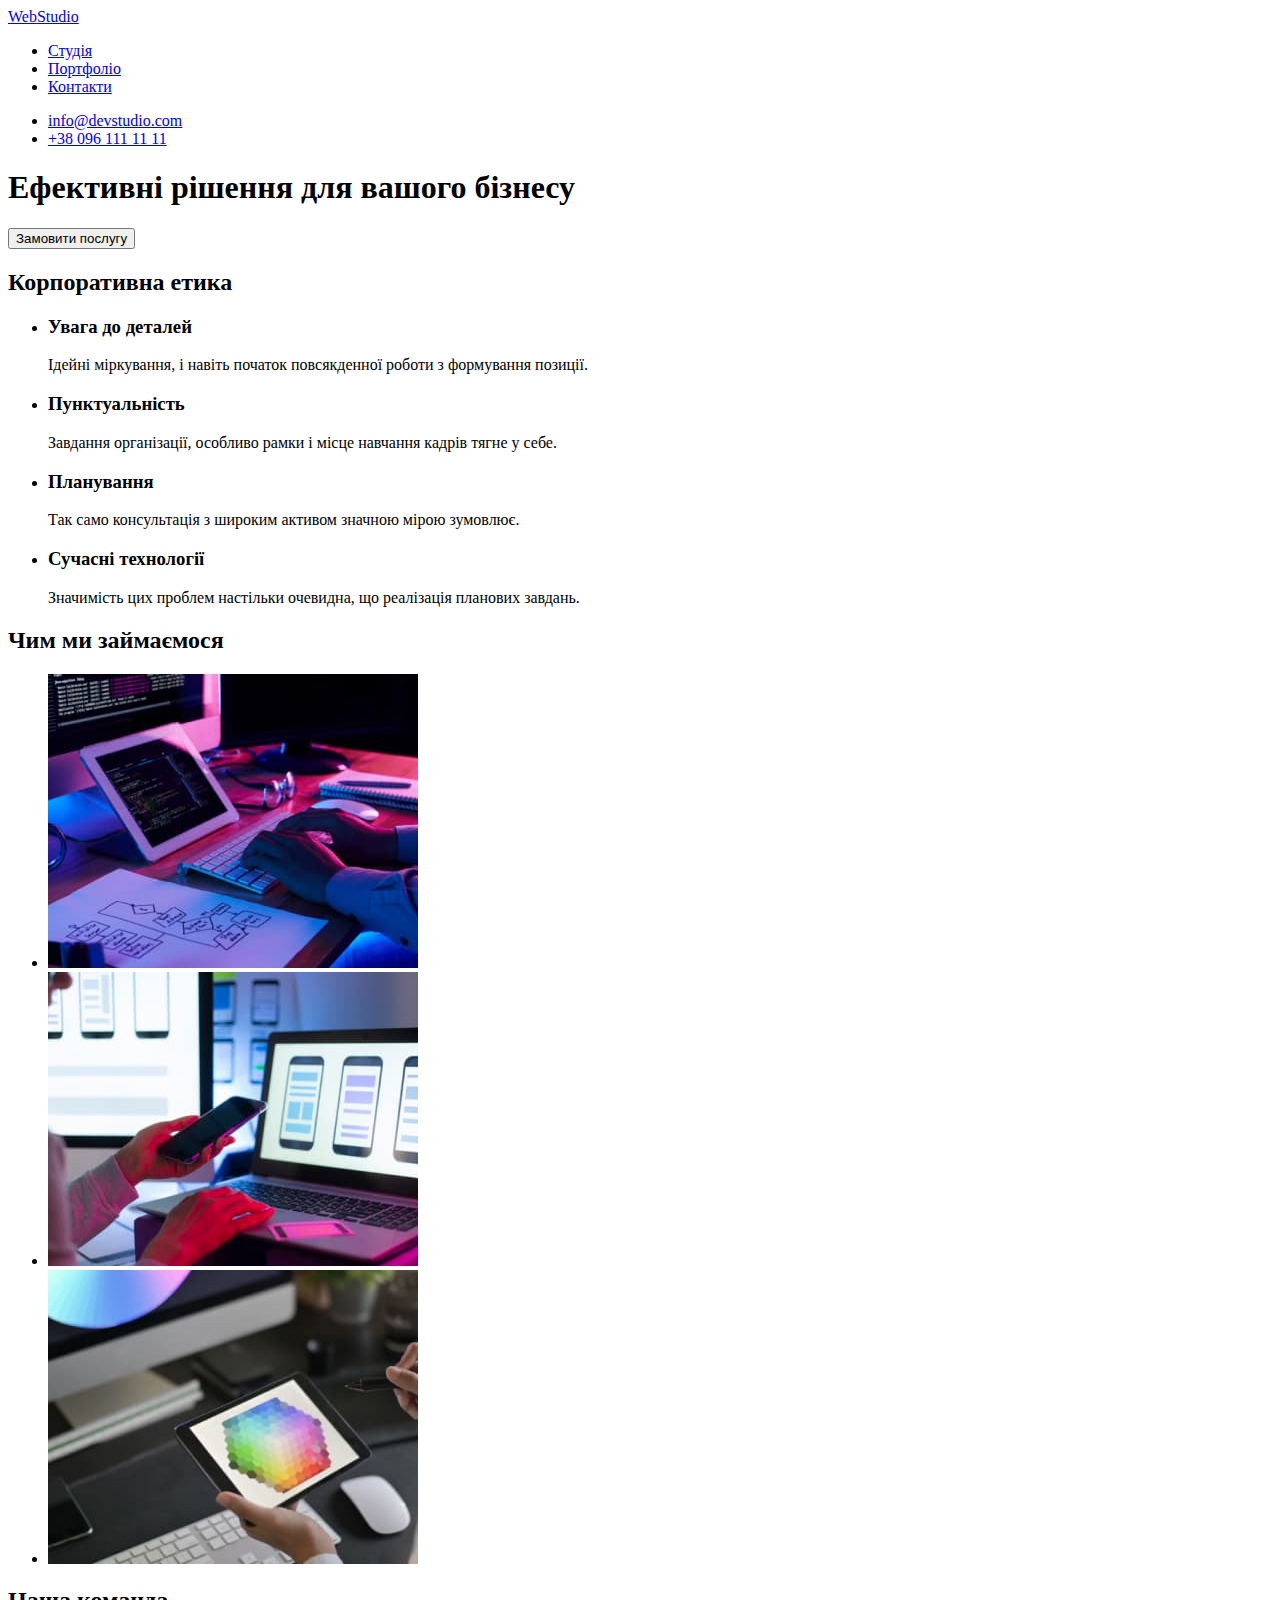
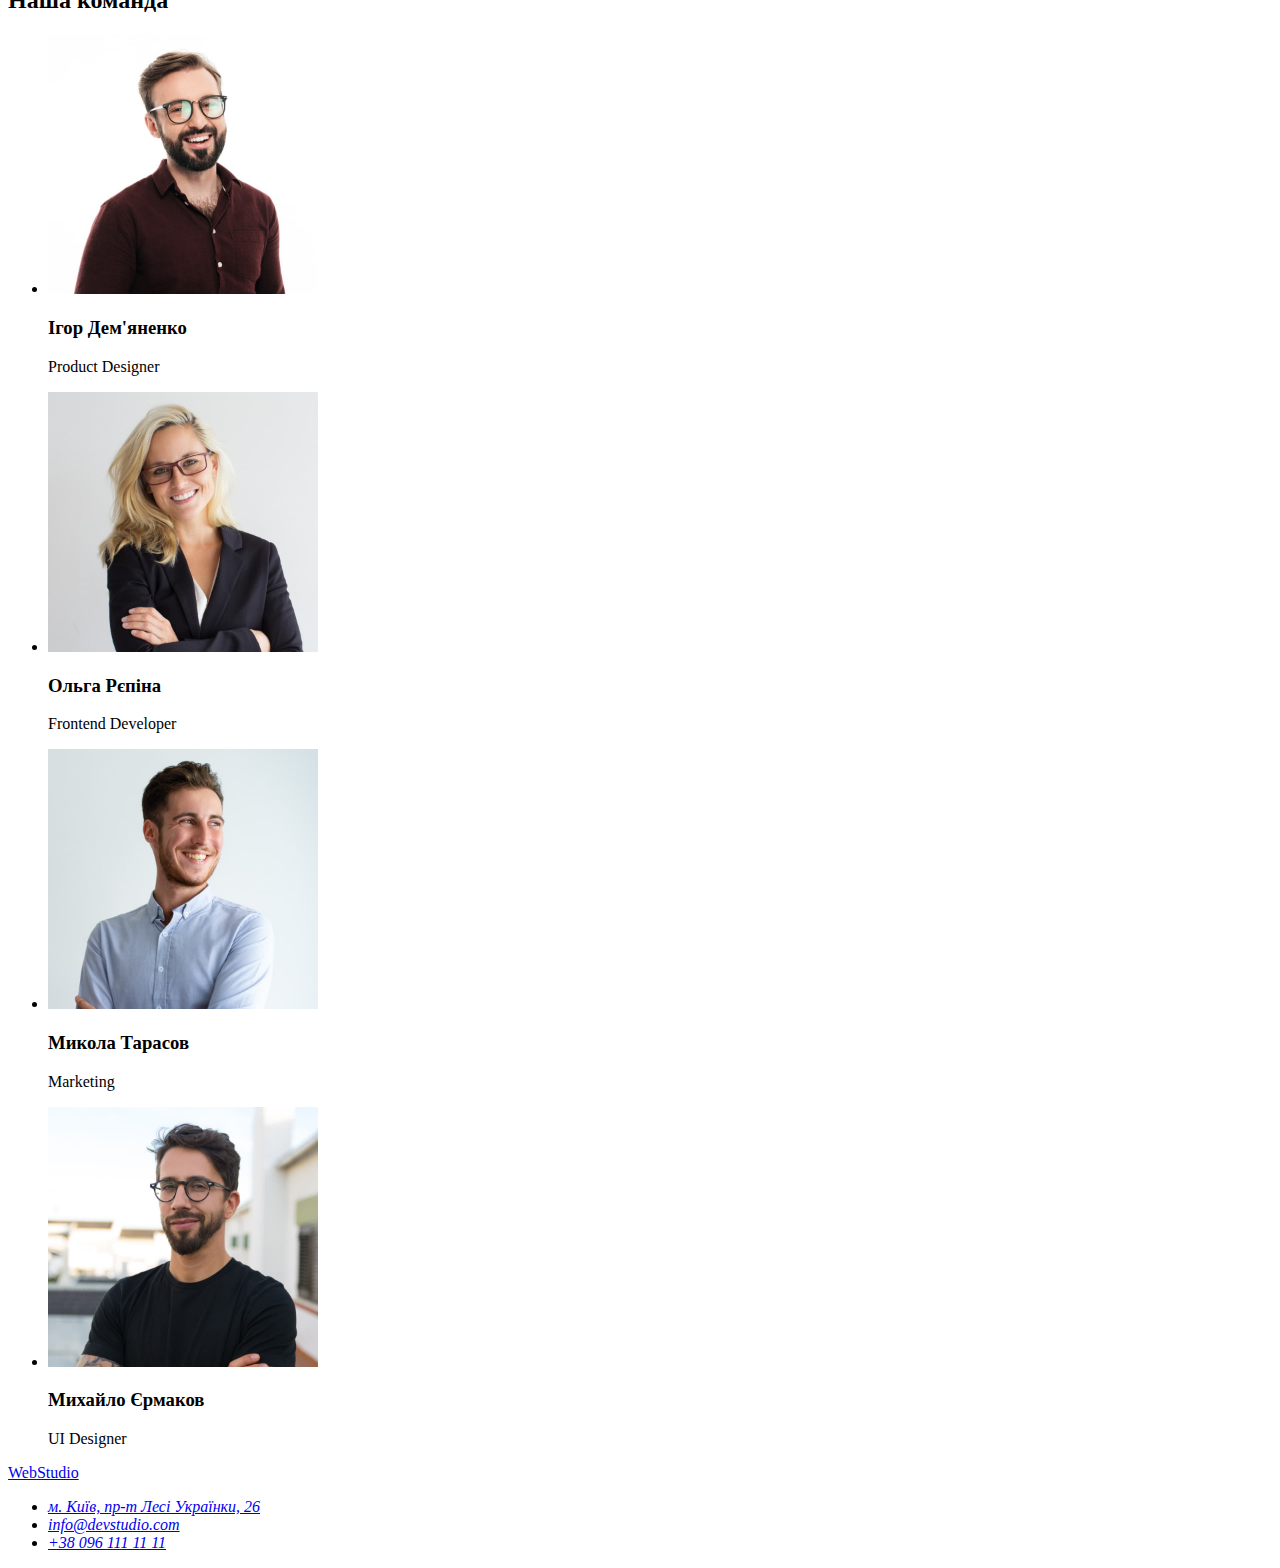
==== index.html @ a49abb54 "copy files from goit-markup-hw-01" ====
<!DOCTYPE html>
<html lang="uk">
<head>
    <meta charset="UTF-8" />
    <meta http-equiv="X-UA-Compatible" content="IE=edge" />
    <meta name="viewport" content="width=device-width, initial-scale=1.0" />
    <title>WebStudio</title>
    <link rel="stylesheet" href="./css/styles.css">
</head>
<body>
    <header>
        <nav>
            <a href="./index.html">Web<span>Studio</span></a>
            <ul>
                <li>
                    <a href="./index.html">Студія</a>
                </li>
                <li>
                    <a href="#">Портфоліо</a>
                </li>
                <li>
                    <a href="#">Контакти</a>
                </li>
            </ul>
        </nav>
        <ul>
            <li>
                <a href="mailto:info@devstudio.com">info@devstudio.com</a>
            </li>
            <li>
                <a href="tel:+380961111111">+38 096 111 11 11</a>
            </li>
        </ul>
    </header>
    <main>
        <section>
            <h1>Ефективні рішення для вашого бізнесу</h1>
            <button type="button">Замовити послугу</button>
        </section>
        <section>
            <!--Зробити h2 не видимим за допомогою CSS-->
            <h2>Корпоративна етика</h2>
            <ul>
                <li>
                    <h3>Увага до деталей</h3>
                    <p>Ідейні міркування, і навіть початок повсякденної роботи з формування позиції.</p>
                </li>
                <li>
                    <h3>Пунктуальність</h3>
                    <p>Завдання організації, особливо рамки і місце навчання кадрів тягне у себе.</p>
                </li>
                <li>
                    <h3>Планування</h3>
                    <p>Так само консультація з широким активом значною мірою зумовлює.</p>
                </li>
                <li>
                    <h3>Сучасні технології</h3>
                    <p>Значимість цих проблем настільки очевидна, що реалізація планових завдань.</p>
                </li>
            </ul>
        </section>
        <section>
            <h2>Чим ми займаємося</h2>
            <ul>
                <li>
                    <img src="./img/img1.jpg" alt="Приклад роботи 1" width="370" height="294">
                </li>
                <li>
                    <img src="./img/img2.jpg" alt="Приклад роботи 2" width="370" height="294">
                </li>
                <li>
                    <img src="./img/img3.jpg" alt="Приклад роботи 3" width="370" height="294">
                </li>
            </ul>
        </section>
        <section>
            <h2>Наша команда</h2>
            <ul>
                <li>
                    <img src="./img/img4.jpg" alt="Ігор Дем'яненко" width="270" height="260">
                    <h3>Ігор Дем'яненко</h3>
                    <p lang="en">Product Designer</p>
                </li>
                <li>
                    <img src="./img/img5.jpg" alt="Ольга Рєпіна" width="270" height="260">
                    <h3>Ольга Рєпіна</h3>
                    <p lang="en">Frontend Developer</p>
                </li>
                <li>
                    <img src="./img/img6.jpg" alt="Микола Тарасов" width="270" height="260">
                    <h3>Микола Тарасов</h3>
                    <p lang="en">Marketing</p>
                </li>
                <li>
                    <img src="./img/img7.jpg" alt="Михайло Єрмаков" width="270" height="260">
                    <h3>Михайло Єрмаков</h3>
                    <p lang="en">UI Designer</p>
                </li>
            </ul>
        </section>
    </main>
    <footer>
        <a href="./index.html">Web<span>Studio</span></a>
        <address>
            <ul>
                <li>
                    <a href="https://goo.gl/maps/41iyEKgyJbvH5uu58" target="_blank" title="Google maps"
                        rel="noopener nofollow noreferrer">м. Київ, пр-т Лесі
                        Українки, 26</a>
                </li>
                <li>
                    <a href="mailto:info@devstudio.com">info@devstudio.com</a>
                </li>
                <li>
                    <a href="tel:+380961111111">+38 096 111 11 11</a>
                </li>
            </ul>
        </address>
    </footer>
</body>
</html>
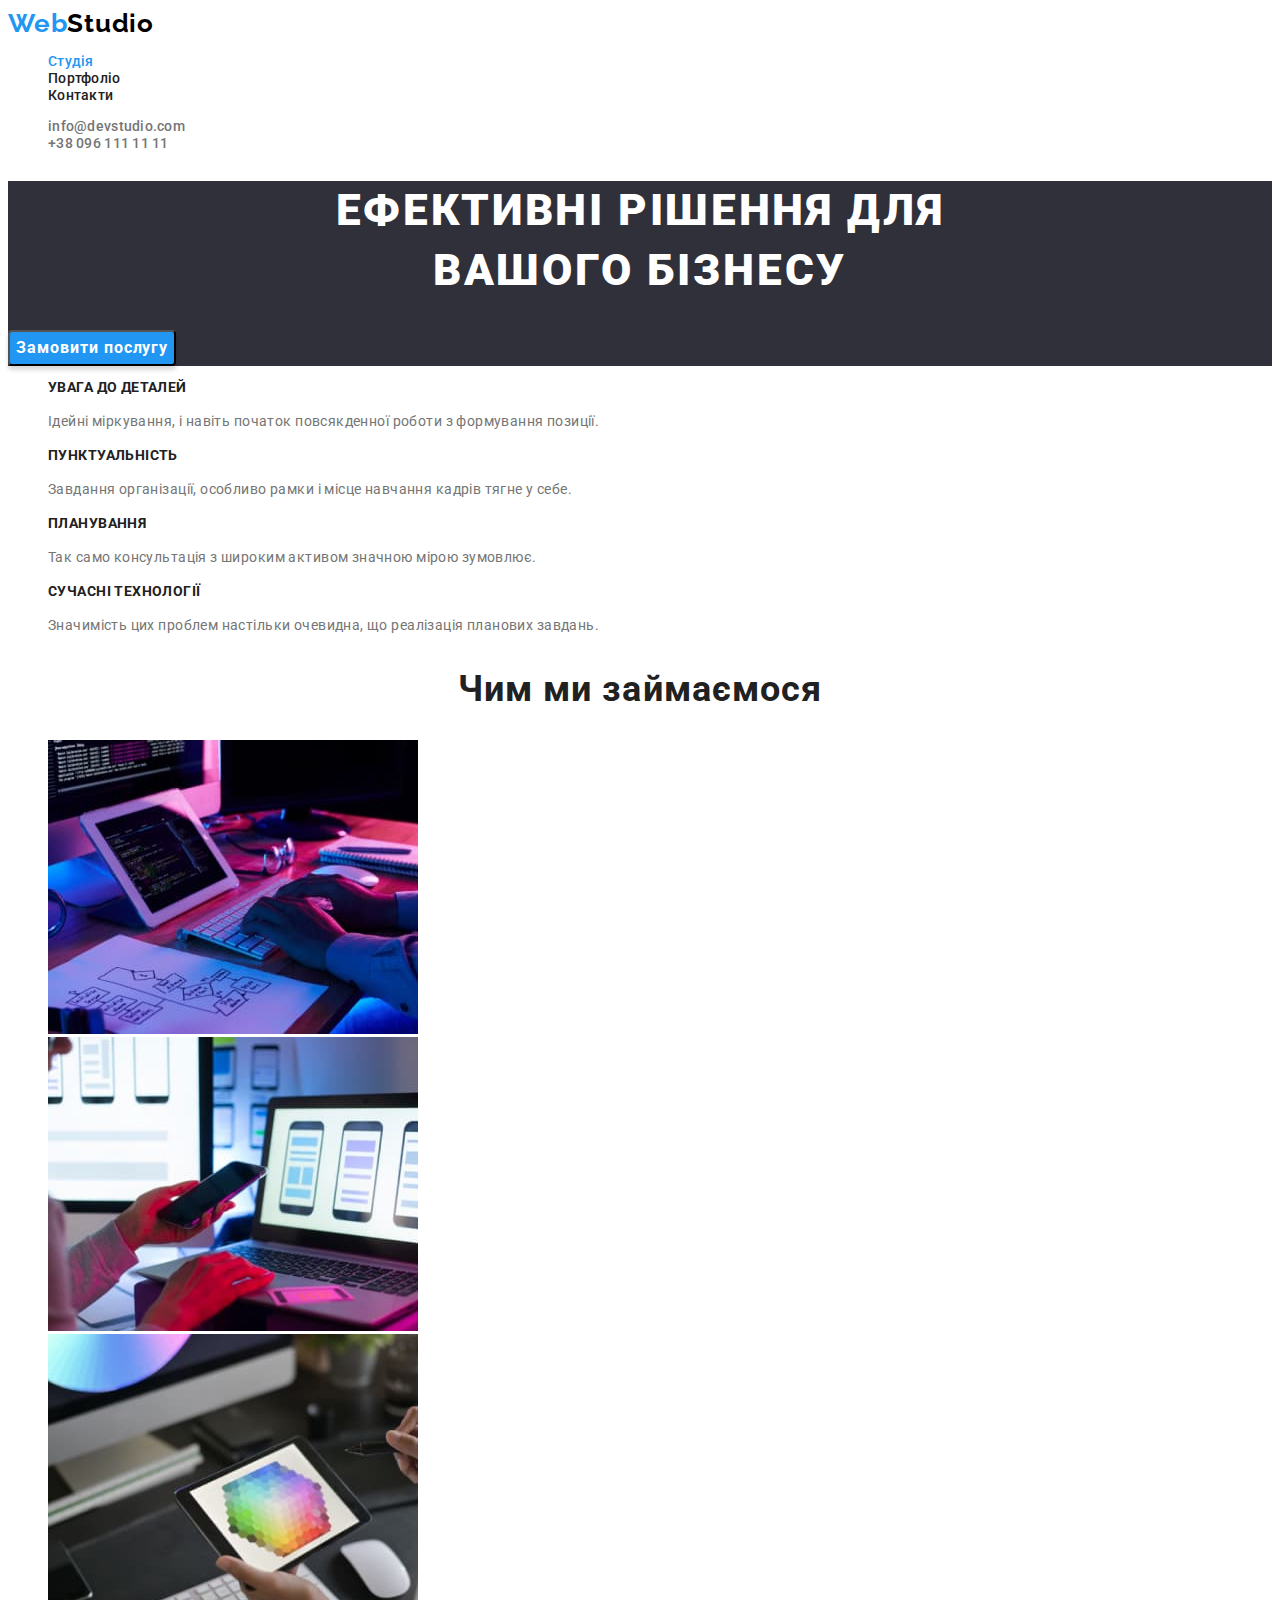
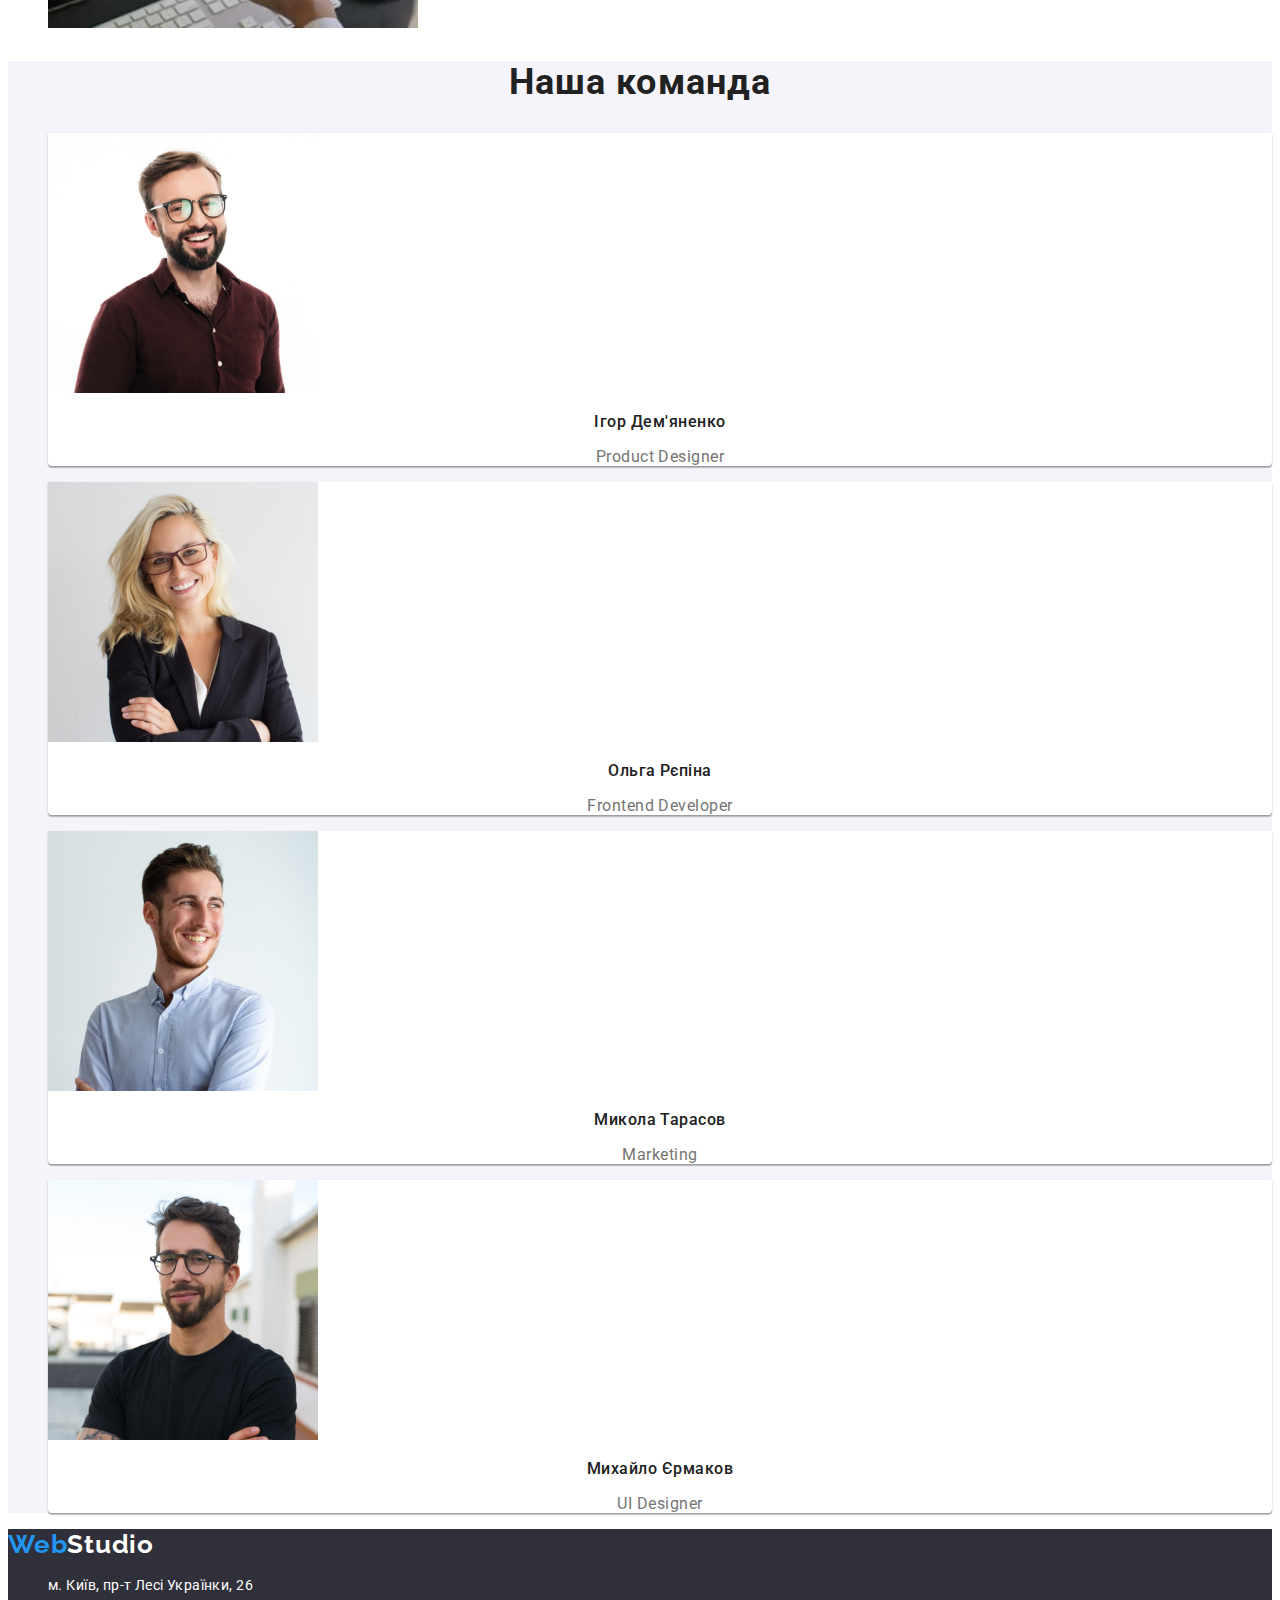
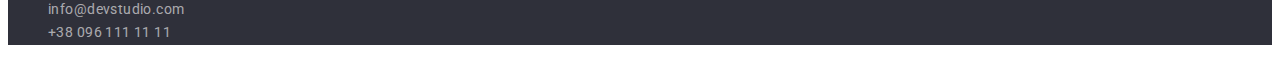
==== commit ec190895: "Home work 2" ====
--- a/index.html
+++ b/index.html
@@ -1,118 +1,123 @@
 <!DOCTYPE html>
 <html lang="uk">
+
 <head>
     <meta charset="UTF-8" />
     <meta http-equiv="X-UA-Compatible" content="IE=edge" />
     <meta name="viewport" content="width=device-width, initial-scale=1.0" />
     <title>WebStudio</title>
+    <link rel="preconnect" href="https://fonts.googleapis.com">
+    <link rel="preconnect" href="https://fonts.gstatic.com" crossorigin>
+    <link
+        href="https://fonts.googleapis.com/css2?family=Montserrat:wght@400;700&family=Raleway:wght@700&family=Roboto:wght@400;500;700;900&display=swap"
+        rel="stylesheet">
     <link rel="stylesheet" href="./css/styles.css">
 </head>
 <body>
-    <header>
-        <nav>
-            <a href="./index.html">Web<span>Studio</span></a>
-            <ul>
-                <li>
-                    <a href="./index.html">Студія</a>
+    <header class="header">
+        <nav class="site-nav">
+            <a class="logo link" href="./index.html">Web<span class="header-logo">Studio</span></a>
+            <ul class="nav-list list">
+                <li class="nav-item">
+                    <a class="nav-link link current" href="./index.html">Студія</a>
                 </li>
-                <li>
-                    <a href="#">Портфоліо</a>
+                <li class="nav-item">
+                    <a class="nav-link link" href="./portfolio.html">Портфоліо</a>
                 </li>
-                <li>
-                    <a href="#">Контакти</a>
+                <li class="nav-item">
+                    <a class="nav-link link" href="#">Контакти</a>
                 </li>
             </ul>
         </nav>
-        <ul>
-            <li>
-                <a href="mailto:info@devstudio.com">info@devstudio.com</a>
+        <ul class="contacts-list list">
+            <li class="contacts-item">
+                <a class="contacts-link link" href="mailto:info@devstudio.com">info@devstudio.com</a>
             </li>
-            <li>
-                <a href="tel:+380961111111">+38 096 111 11 11</a>
+            <li class="contacts-item">
+                <a class="contacts-link link" href="tel:+380961111111">+38 096 111 11 11</a>
             </li>
         </ul>
     </header>
     <main>
-        <section>
-            <h1>Ефективні рішення для вашого бізнесу</h1>
-            <button type="button">Замовити послугу</button>
+        <section class="hero">
+            <h1 class="hero-title">Ефективні рішення для <br> вашого бізнесу</h1>
+            <button class="hero-btn" type="button">Замовити послугу</button>
         </section>
-        <section>
-            <!--Зробити h2 не видимим за допомогою CSS-->
-            <h2>Корпоративна етика</h2>
-            <ul>
-                <li>
-                    <h3>Увага до деталей</h3>
-                    <p>Ідейні міркування, і навіть початок повсякденної роботи з формування позиції.</p>
+        <section class="features">
+            <h2 class="visually-hidden">Корпоративна етика</h2>
+            <ul class="features-list list">
+                <li class="features-item">
+                    <h3 class="features-subtitle">Увага до деталей</h3>
+                    <p class="features-text">Ідейні міркування, і навіть початок повсякденної роботи з формування позиції.</p>
                 </li>
-                <li>
-                    <h3>Пунктуальність</h3>
-                    <p>Завдання організації, особливо рамки і місце навчання кадрів тягне у себе.</p>
+                <li class="features-item">
+                    <h3 class="features-subtitle">Пунктуальність</h3>
+                    <p class="features-text">Завдання організації, особливо рамки і місце навчання кадрів тягне у себе.</p>
                 </li>
-                <li>
-                    <h3>Планування</h3>
-                    <p>Так само консультація з широким активом значною мірою зумовлює.</p>
+                <li class="features-item">
+                    <h3 class="features-subtitle">Планування</h3>
+                    <p class="features-text">Так само консультація з широким активом значною мірою зумовлює.</p>
                 </li>
-                <li>
-                    <h3>Сучасні технології</h3>
-                    <p>Значимість цих проблем настільки очевидна, що реалізація планових завдань.</p>
+                <li class="features-item">
+                    <h3 class="features-subtitle">Сучасні технології</h3>
+                    <p class="features-text">Значимість цих проблем настільки очевидна, що реалізація планових завдань.</p>
                 </li>
             </ul>
         </section>
-        <section>
-            <h2>Чим ми займаємося</h2>
-            <ul>
-                <li>
+        <section class="work-examples">
+            <h2 class="section-title">Чим ми займаємося</h2>
+            <ul class="work-examples-list list">
+                <li class="work-examples-item">
                     <img src="./img/img1.jpg" alt="Приклад роботи 1" width="370" height="294">
                 </li>
-                <li>
+                <li class="work-examples-item">
                     <img src="./img/img2.jpg" alt="Приклад роботи 2" width="370" height="294">
                 </li>
-                <li>
+                <li class="work-examples-item">
                     <img src="./img/img3.jpg" alt="Приклад роботи 3" width="370" height="294">
                 </li>
             </ul>
         </section>
-        <section>
-            <h2>Наша команда</h2>
-            <ul>
-                <li>
+        <section class="team">
+            <h2 class="section-title">Наша команда</h2>
+            <ul class="team-list list">
+                <li class="team-item">
                     <img src="./img/img4.jpg" alt="Ігор Дем'яненко" width="270" height="260">
-                    <h3>Ігор Дем'яненко</h3>
-                    <p lang="en">Product Designer</p>
+                    <h3 class="team-subtitle">Ігор Дем'яненко</h3>
+                    <p class="team-text" lang="en">Product Designer</p>
                 </li>
-                <li>
+                <li class="team-item">
                     <img src="./img/img5.jpg" alt="Ольга Рєпіна" width="270" height="260">
-                    <h3>Ольга Рєпіна</h3>
-                    <p lang="en">Frontend Developer</p>
+                    <h3 class="team-subtitle">Ольга Рєпіна</h3>
+                    <p class="team-text" lang="en">Frontend Developer</p>
                 </li>
-                <li>
+                <li class="team-item">
                     <img src="./img/img6.jpg" alt="Микола Тарасов" width="270" height="260">
-                    <h3>Микола Тарасов</h3>
-                    <p lang="en">Marketing</p>
+                    <h3 class="team-subtitle">Микола Тарасов</h3>
+                    <p class="team-text" lang="en">Marketing</p>
                 </li>
-                <li>
+                <li class="team-item">
                     <img src="./img/img7.jpg" alt="Михайло Єрмаков" width="270" height="260">
-                    <h3>Михайло Єрмаков</h3>
-                    <p lang="en">UI Designer</p>
+                    <h3 class="team-subtitle">Михайло Єрмаков</h3>
+                    <p class="team-text" lang="en">UI Designer</p>
                 </li>
             </ul>
         </section>
     </main>
-    <footer>
-        <a href="./index.html">Web<span>Studio</span></a>
-        <address>
-            <ul>
-                <li>
-                    <a href="https://goo.gl/maps/41iyEKgyJbvH5uu58" target="_blank" title="Google maps"
-                        rel="noopener nofollow noreferrer">м. Київ, пр-т Лесі
+    <footer class="footer">
+        <a class="logo link" href="./index.html">Web<span class="footer-logo">Studio</span></a>
+        <address class="address">
+            <ul class="address-list list">
+                <li class="address-map-item">
+                    <a class="address-map-link link" href="https://goo.gl/maps/41iyEKgyJbvH5uu58" target="_blank"
+                        title="Google maps" rel="noopener nofollow noreferrer">м. Київ, пр-т Лесі
                         Українки, 26</a>
                 </li>
-                <li>
-                    <a href="mailto:info@devstudio.com">info@devstudio.com</a>
+                <li class="address-item">
+                    <a class="address-link link" href="mailto:info@devstudio.com">info@devstudio.com</a>
                 </li>
-                <li>
-                    <a href="tel:+380961111111">+38 096 111 11 11</a>
+                <li class="address-item">
+                    <a class="address-link link" href="tel:+380961111111">+38 096 111 11 11</a>
                 </li>
             </ul>
         </address>
--- a/css/styles.css
+++ b/css/styles.css
@@ -0,0 +1,244 @@
+:root {
+    --accent-color: #2196F3;
+    --primary-text-color: #757575;
+    --secondary-text-color: #212121;
+    --black-logo-color: #000000;
+    --footer-contact-color: rgba(255, 255, 255, 0.6);
+    --primary-light-color: #ffffff;
+    --secondary-light-color: #F5F4FA;
+    --bcg-hero-footer-color: #2F303A;
+    --border-header-color: #ECECEC;
+    --border-portfolio-color: #EEEEEE;
+    --hero-btm-active-color: #188ce8;
+
+    --primary-font: 'Roboto', sans-serif;
+    --secondary-font:'Raleway', sans-serif;
+}
+
+body{
+    font-family: var(--primary-font);
+    font-style: normal;
+    font-size: 14px;
+    background-color: var(--primary-light-color);
+    color: var(--primary-text-color);
+}
+
+.visually-hidden {
+  position: absolute;
+  white-space: nowrap;
+  width: 1px;
+  height: 1px;
+  overflow: hidden;
+  border: 0;
+  padding: 0;
+  clip: rect(0 0 0 0);
+  clip-path: inset(50%);
+  margin: -1px;
+}
+
+button {
+    font-family: inherit;
+    cursor: pointer;
+}
+
+.list {
+    list-style: none;
+}
+
+.link {
+    text-decoration: none;
+}
+
+ .section-title {
+    font-weight: 700;
+    font-size: 36px;
+    line-height: 1.17;
+    text-align: center;
+    letter-spacing: 0.03em;
+    color: var(--secondary-text-color);
+}
+
+.hero,
+.footer {
+    background-color: var(--bcg-hero-footer-color);
+}
+
+/*-------------------------------------header---------------------------------------------*/
+.logo {
+    font-family: var(--secondary-font);
+    font-weight: 700;
+    font-size: 26px;
+    line-height: 1.19;
+    letter-spacing: 0.03em;
+    color: var(--accent-color);
+}
+
+.header-logo {
+    color: var(--black-logo-color);
+}
+
+.nav-link {   
+    font-weight: 500;
+    line-height: 1.14;
+    letter-spacing: 0.02em;
+    color: var(--secondary-text-color);
+}
+
+.nav-link:hover,
+.nav-link:focus,
+.contacts-link:hover,
+.contacts-link:focus,
+.address-map-link:hover,
+.address-map-link:focus,
+.address-link:hover,
+.address-link:focus {
+    color: var(--accent-color);
+}
+
+.current {
+    color: var(--accent-color)
+}
+
+.contacts-link {
+    font-weight: 500;
+    line-height: 1.14;
+    letter-spacing: 0.02em;
+    color: var(--primary-text-color);
+}
+
+/* ------------------------------------hero----------------------------------------------- */
+
+.hero-title { 
+    font-weight: 900;
+    font-size: 44px;
+    line-height: 1.36;
+    text-align: center;
+    letter-spacing: 0.06em;
+    text-transform: uppercase;
+    color: var(--primary-light-color);
+}
+
+.hero-btn {
+    background: var(--accent-color);
+    box-shadow: 0px 4px 4px rgba(0, 0, 0, 0.15);
+    border-radius: 4px;
+    font-weight: 700;
+    font-size: 16px;
+    line-height: 1.88;
+    display: flex;
+    align-items: center;
+    text-align: center;
+    letter-spacing: 0.06em;
+    color: var(--primary-light-color);
+}
+
+.hero-btn:hover,
+.hero-btn:focus {
+    background-color: var(--hero-btm-active-color);
+}
+
+/* --------------------------------- features--------------------------------------------- */
+
+.features-subtitle {
+    font-weight: 700;
+    font-size: 14px;
+    line-height: 1.14;
+    letter-spacing: 0.03em;
+    text-transform: uppercase;
+    color: var(--secondary-text-color);
+}
+.features-text {
+    line-height: 1.71;
+    letter-spacing: 0.03em;
+}
+
+/* --------------------------------work-examples----=------------------------------------- */
+
+/* ------------------------------------team----------------------------------------------- */
+
+.team {
+    background: var(--secondary-light-color);
+}
+
+.team-item {
+    background: var(--primary-light-color);
+    box-shadow: 0px 1px 3px rgba(0, 0, 0, 0.12), 0px 1px 1px rgba(0, 0, 0, 0.14), 0px 2px 1px rgba(0, 0, 0, 0.2);
+    border-radius: 0px 0px 4px 4px;
+}
+
+.team-subtitle {
+    font-weight: 500;
+    font-size: 16px;
+    line-height: 1.19;
+    text-align: center;
+    letter-spacing: 0.03em;
+    color: var(--secondary-text-color);
+}
+
+.team-text {
+    font-size: 16px;
+    line-height: 1.19;
+    text-align: center;
+    letter-spacing: 0.03em;
+}
+
+/* -----------------------------------footer---------------------------------------------- */
+
+.footer-logo {
+    color: var(--primary-light-color);
+}
+
+.address-map-link {
+    font-style: normal;
+    line-height: 1.7;
+    letter-spacing: 0.03em;
+    color: var(--primary-light-color);
+}
+
+.address-link {
+    font-style: normal;
+    line-height: 1.7;
+    letter-spacing: 0.03em;
+    color: var(--footer-contact-color);
+}
+/* ----------------------------------portfolio-------------------------------------------- */
+
+.filters-btn {
+    background: var(--secondary-light-color);
+    border-radius: 4px;
+
+    font-weight: 500;
+    font-size: 16px;
+    line-height: 1.63;
+    text-align: center;
+    letter-spacing: 0.03em;
+    color: var(--secondary-text-color);
+}
+
+.filters-btn:hover,
+.filters-btn:focus {
+    background: var(--accent-color);
+    box-shadow: 0px 3px 1px rgba(0, 0, 0, 0.1), 0px 1px 2px rgba(0, 0, 0, 0.08), 0px 2px 2px rgba(0, 0, 0, 0.12);
+    border-radius: 4px;
+    color: var(--primary-light-color);
+}
+
+.projects-item {
+    background: var(--primary-light-color);
+    border: 1px solid var(--border-portfolio-color);
+}
+
+.projects-title { 
+    font-weight: 700;
+    font-size: 18px;
+    line-height: 2.00;
+    letter-spacing: 0.06em;
+    color: var(--secondary-text-color);
+}
+    
+.projects-text {
+    font-size: 16px;
+    line-height: 1.86;
+    letter-spacing: 0.03em;
+    color: var(--primary-text-color);
+}